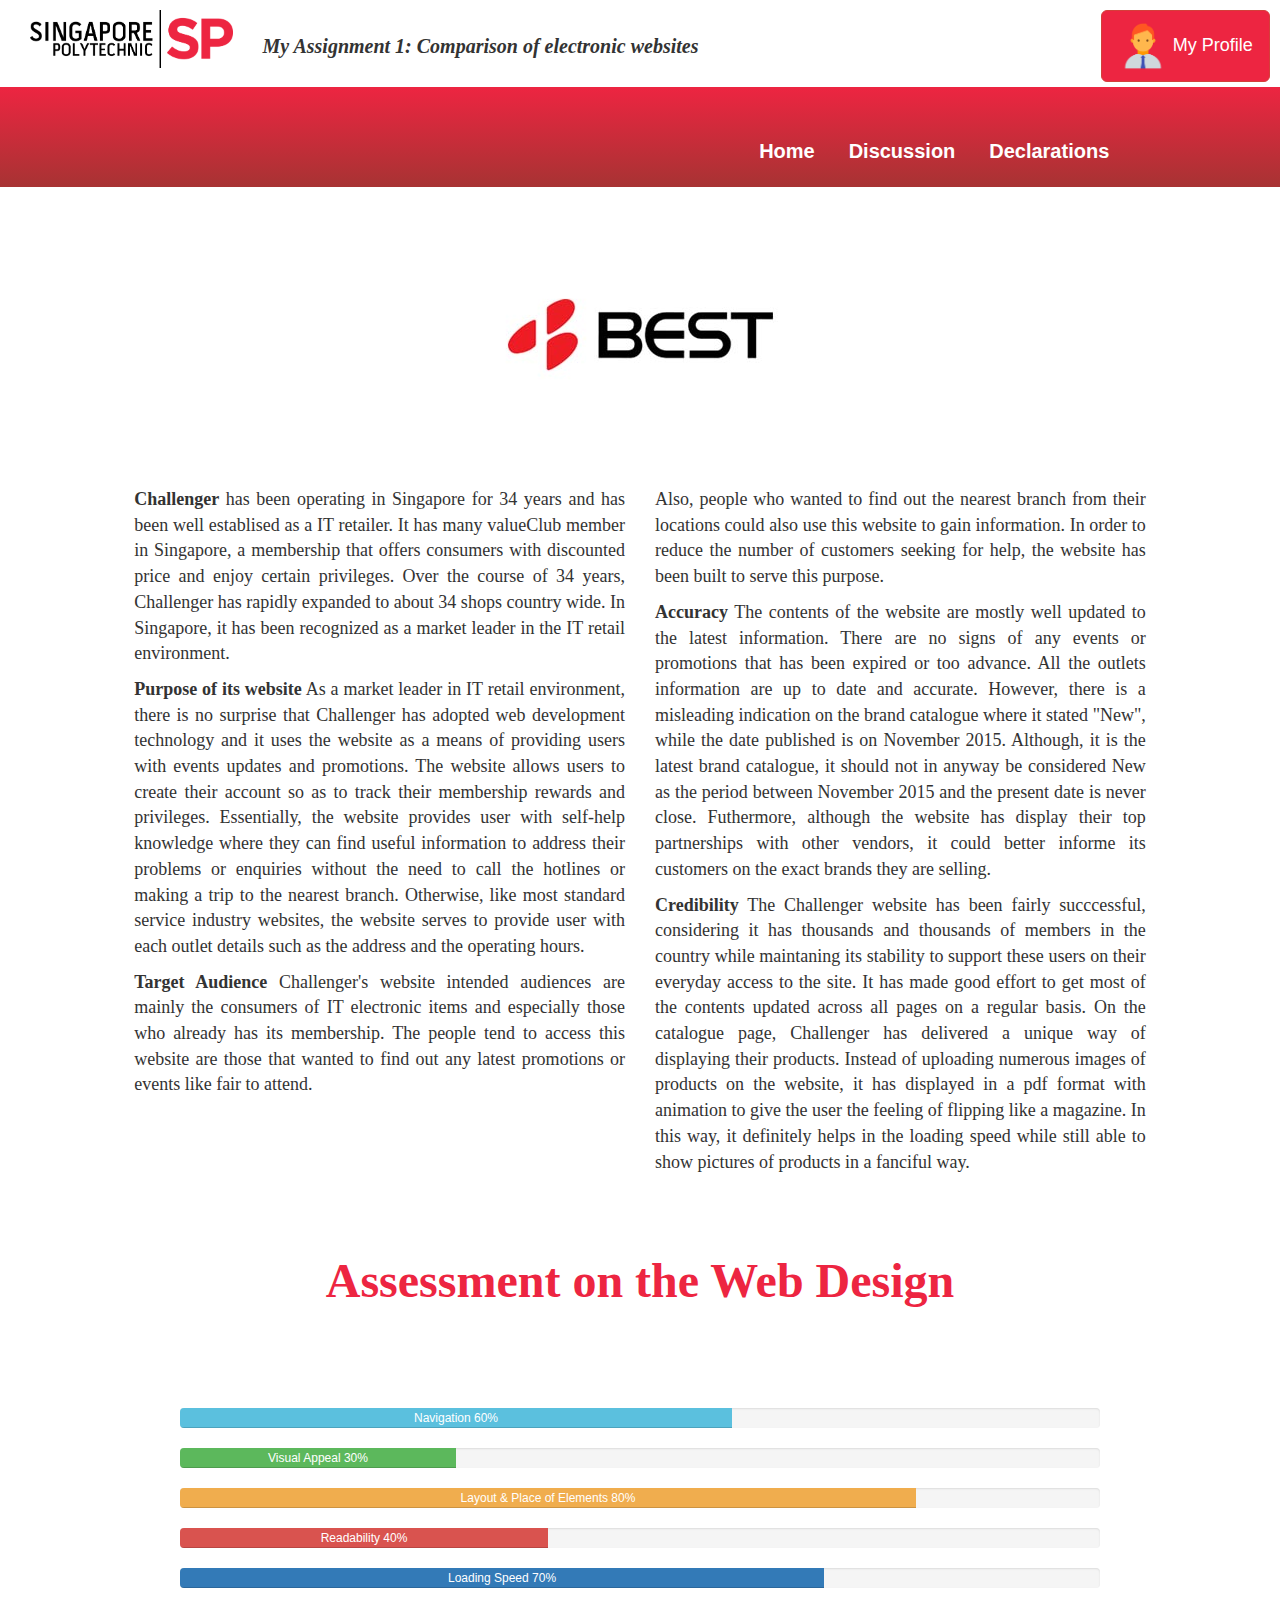
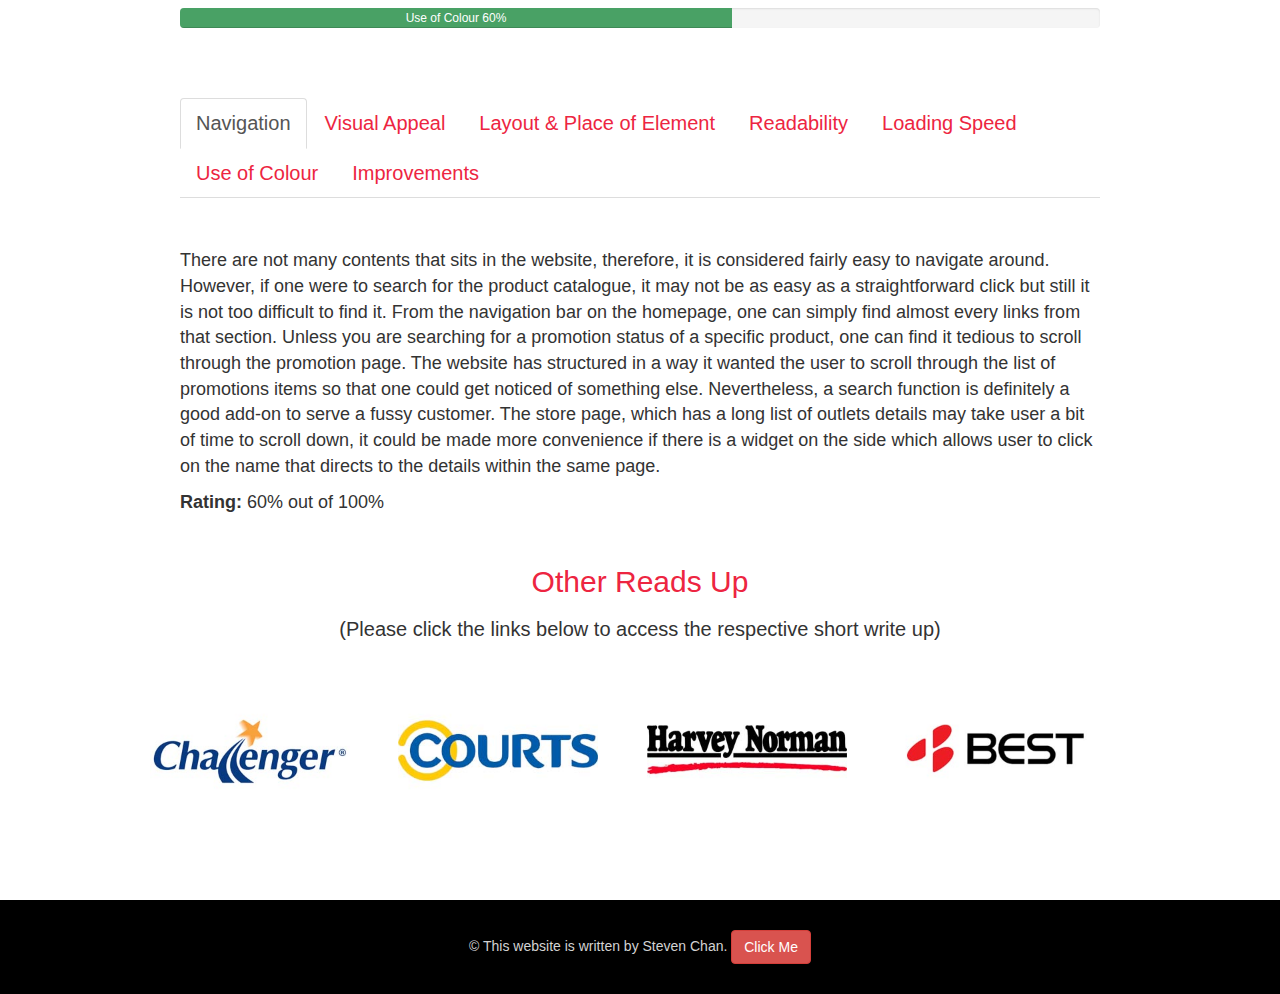
==== BD.html @ c9b4cdcd "Version 1.8" ====
<!DOCTYPE html>
<head>
    <meta charset="utf-8">
    <meta http-equiv="X-UA-Compatible" content="IE=edge">
    <meta name="viewport" content="width=device-width, initial-scale=1">
 <!-- The above 3 meta tags *must* come first in the head; any other head content must come *after* these tags -->
    <title>Project Assignment</title>
    <link rel="stylesheet" href="https://maxcdn.bootstrapcdn.com/bootstrap/3.3.6/css/bootstrap.min.css">
    <link rel="stylesheet" type="text/css" href="css/mystyle.css">
    <script type=text/javascript src="javascript/myscript.js"></script>
    <script src="https://ajax.googleapis.com/ajax/libs/jquery/1.12.2/jquery.min.js"></script>
    <script src="https://maxcdn.bootstrapcdn.com/bootstrap/3.3.6/js/bootstrap.min.js" integrity="sha384-0mSbJDEHialfmuBBQP6A4Qrprq5OVfW37PRR3j5ELqxss1yVqOtnepnHVP9aJ7xS" crossorigin="anonymous"></script>
</head>
<body>
    <!--The Header-->
    <div class="header-container col-xs-10 col-md-9 col-lg-9">
        <div class="col-xs-12 col-md-4 col-lg-3">
            <img src="images/SP-logo.png">
        </div>
        <div class="col-xs-12 col-md-8 col-lg-9">
            <h1>My Assignment 1:  Comparison of electronic websites</h1>
        </div>
    </div>

    <!--Navigation Bar-->
    <div class="nav-nav-bar col-xs-12">
        <div class="nav-align col-lg-7 col-md-6 col-sm-2 col-xs-1"></div>
        <div class="nav-align col-lg-5 col-md-6 col-sm-10 col-xs-11">
            <a href=/index.html>Home</a>
            <a href="/discussion.html">Discussion</a>
            <a href=#>Declarations</a>
        </div>
    </div>

    <!-- Trigger the modal with a button -->
    <button type="button" class="myprofile btn btn-danger btn-lg" data-toggle="modal" data-target="#myModal">
        <img src="images/myprofile.png">
        My Profile
    </button>
    <!-- Modal -->
    <div id="myModal" class="modal fade" role="dialog">
        <div class="modal-dialog">

        <!-- Modal content-->
            <div class="modal-content">
                <div class="modal-header">
                    <button type="button" class="close" data-dismiss="modal">&times;</button>
                    <h2 class="modal-title">My Profile</h2>
                </div>
                <div class="modal-body">
                    <p>Student Name: Steven Chan HuiZheng</p>
                    <p>Student Number: 7251991</p>
                </div>
                <div class="modal-footer">
                    <button type="button" class="btn btn-default" data-dismiss="modal">Close</button>
                </div>
            </div>
        </div>
     </div>


     <div class="subtitle col-xs-12">
         <img src="/images/BD_logo.jpg">
     </div>

     <div class="content-container textalign col-xs-12">
         <div class="content textjustify col-xs-12 col-md-5 col-md-offset-1">
             <p><Strong>Challenger</Strong> has been operating in Singapore for 34 years and has been well establised as a IT retailer. It has many valueClub member in Singapore, a membership that offers consumers
             with discounted price and enjoy certain privileges. Over the course of 34 years, Challenger has rapidly expanded to about 34 shops country wide. In Singapore, it has been recognized as a market leader in
             the IT retail environment.</p>
             <p><Strong>Purpose of its website</Strong> As a market leader in IT retail environment, there is no surprise that Challenger has adopted web development technology and it uses the website as a means of
             providing users with events updates and promotions. The website allows users to create their account so as to track their membership rewards and privileges. Essentially, the website provides user with
             self-help knowledge where they can find useful information to address their problems or enquiries without the need to call the hotlines
             or making a trip to the nearest branch. Otherwise, like most standard service industry websites, the website serves to provide user with each outlet details such as the address and the operating hours.
             <p><Strong>Target Audience</Strong> Challenger's website intended audiences are mainly the consumers of IT electronic items and especially those who already has its membership. The people tend to
             access this website are those that wanted to find out any latest promotions or events like fair to attend.</p>

         </div>
         <div class="content textjustify col-xs-12 col-md-5">
             <p>Also, people who wanted to find out the nearest branch from their locations could also use this
             website to gain information. In order to reduce the number of customers seeking for help, the website has been built to serve this purpose.</p>
             <p><Strong>Accuracy</Strong> The contents of the website are mostly well updated to the latest information. There are no signs of any events or promotions that has been expired or too advance. All the outlets information
             are up to date and accurate. However, there is a misleading indication on the brand catalogue where it stated "New", while the date published is on November 2015. Although, it is the latest brand catalogue,
             it should not in anyway be considered New as the period between November 2015 and the present date is never close. Futhermore, although the website has display their top partnerships with other vendors, it could
             better informe its customers on the exact brands they are selling.
             <p><Strong>Credibility</Strong> The Challenger website has been fairly succcessful, considering it has thousands and thousands of members in the country while maintaning its stability to support these users on their
             everyday access to the site. It has made good effort to get most of the contents updated across all pages on a regular basis. On the catalogue page, Challenger has delivered a unique way of displaying their products.
             Instead of uploading numerous images of products on the website, it has displayed in a pdf format with animation to give the user the feeling of flipping like a magazine. In this way, it definitely helps in the loading
             speed while still able to show pictures of products in a fanciful way. </p>
         </div>
     </div>

     <div class="subtitle col-xs-12">
         <h1>Assessment on the Web Design</h1>
     </div>

     <div class="padding-left padding-right margin-top col-xs-12">
         <div class="progress">
             <div class="progress-bar progress-bar-info" style="width: 60%">Navigation 60%</div>
         </div>

         <div class="progress">
             <div class="progress-bar progress-bar-success" style="width: 30%">Visual Appeal 30%</div>
         </div>

         <div class="progress">
             <div class="progress-bar progress-bar-warning" style="width: 80%">Layout &amp Place of Elements 80%</div>
         </div>

         <div class="progress">
             <div class="progress-bar progress-bar-danger" style="width: 40%">Readability 40%</div>
         </div>

         <div class="progress">
             <div class="progress-bar progress-bar-navyblue" style="width: 70%">Loading Speed 70%</div>
         </div>
         <div class="progress">
             <div class="progress-bar progress-bar-green" style="width: 60%">Use of Colour 60%</div>
         </div>
     </div>

     <div class="padding-left padding-right margin-top col-xs-12">
         <ul class="nav nav-tabs">
             <li class="active"><a href="#navigation" data-toggle="tab">Navigation</a></li>
             <li><a href="#visual" data-toggle="tab">Visual Appeal</a></li>
             <li><a href="#layout" data-toggle="tab">Layout & Place of Element</a></li>
             <li><a href="#readability" data-toggle="tab">Readability</a></li>
             <li><a href="#loading" data-toggle="tab">Loading Speed</a></li>
             <li><a href="#color" data-toggle="tab">Use of Colour</a></li>
             <li><a href="#improvement" data-toggle="tab">Improvements</a></li>
         </ul>
        <div id="myTabContent" class="tab-content">
            <div class="tab-pane margin-top fade active in" id="navigation">
                <p>There are not many contents that sits in the website, therefore, it is considered fairly easy to navigate around.
                However, if one were to search for the product catalogue, it may not be as easy as a straightforward click but still it is not too difficult to find it.
                From the navigation bar on the homepage, one can simply find almost every links from that section. Unless you are searching for a promotion status of a
                specific product, one can find it tedious to scroll through the promotion page. The website has structured in a way it wanted the user to scroll through the
                list of promotions items so that one could get noticed of something else. Nevertheless, a search function is definitely a good add-on to serve a fussy customer.
                The store page, which has a long list of outlets details may take user a bit of time to scroll down, it could be made more convenience if there
                is a widget on the side which allows user to click on the name that directs to the details within the same page.</p>
                <p><Strong>Rating: </Strong>60% out of 100%</p>
            </div>
            <div class="tab-pane margin-top fade" id="visual">
                <p>The visual appeal of the website is pretty dull perhaps due to the corporate color. The idea of the carousel does catch the user's attention, with the promotion
                display spinning off in style. Unfortunately that is as much as it gets, the website in perception looks simple and nothing extraordinary. Perhaps, there is limited images on display to
                bring life to the website. The website may have updated contents but the outlook gives the user that the website is on the verge of being abandon soon with the plain outlook.</p>
                <p><Strong>Rating: </Strong>30% out of 100%</p>
            </div>
            <div class="tab-pane margin-top fade" id="layout">
                <p>The placement of the elements and positioning are great. The whole website looks very clean and well organized. From the header to body and to footer, everything is well aligned. Even the contents within
                each section of the page are well organized. The website is very consistent, with the login section, the header and the footer having the same standard across all its pages.</p>
                <p><Strong>Rating: </Strong>80% out of 100%</p>
            </div>
            <div class="tab-pane margin-top fade" id="readability">
                <p>Most of the contents have a font size too small and may strain the eyes of some elderly users. The font size used in most of the content is 12 pixels with font style of Helvetica Neue. This sizing may seems
                seems approriate for standard documents in microsoft words but the font size used may not be a good match with the font style which in turn makes the wording looks smaller than usual standard.</p>
                <p><Strong>Rating: </Strong>40% out of 100%</p>
            </div>
            <div class="tab-pane margin-top fade" id="loading">
                <p>The loading speed of most of the pages are quite fast and lives well within most users' expections. As mentioned above the average standard of a human tolerance of loading a page is about
                3 or 4 seconds these days and the site has a good record of getting loaded within 2 seconds. There is only a few pages like the one under "Top Partners" going into "Valore", which takes about 4 seconds
                to load, still it is considered within the expectation of a normal user.</p>
                <p><Strong>Rating: </Strong>70% out of 100%</p>
            </div>
            <div class="tab-pane margin-top fade" id="color">
                <p>The website takes credit from the consistent use of corporate colors. However, these colors has inevitably made the website looks dull. The additional colors used for example, the event calendar
                are too contrast with the corporate colors and may seems incompatible. Under promotions, the colors used to display for each item's promotion is outstanding and definitely catches the user's eyes, however,
                it does not go well with the whole website corporate colors. The grey color used on the wordings for most contents is a good idea. Most importantly, it does not hurt the eye of the user with its
                dim color and it certainly matches up with the two corporate colors namely, navy blue and orange.</p>
                <p><Strong>Rating: </Strong>60% out of 100%</p>
            </div>
            <div class="tab-pane margin-top fade" id="improvement">
                <p>In order to beef up the contents, Challenger could consider taking this website further and tranforming it into a ecommerce operation. In this case, there will be more contents and images to load into the website
                and this helps to decorate the website from its simplicity outlook. The font size should definitely increase slightly to give a better visualization for the user to read, or perhaps it could consider
                changing the font style. While the main colors used in the website is most appropriate, adding new colors to the website can be quite difficult to suggest as the colors that are compatible to the
                corporate colours are limited. Perhaps a lighter blue or black color could match up with the corporate colours.</p>
            </div>
        </div>
    </div>

    <div class="subtitle col-xs-12">
        <br>
        <h2 class="spcolor">Other Reads Up</h2>
        <h3>(Please click the links below to access the respective short write up)</h3>
    </div>

    <div class="layout textalign col-xs-12">
        <div class="logo col-xs-12 col-sm-2 col-md-4 col-lg-2">
            <a href="Challenger.html">
                <img src="images/challenger_logo.jpg">
            </a>
        </div>
        <div class="logo col-xs-12 col-sm-2 col-md-4 col-lg-2">
            <a href="Courts.html">
                <img src="images/courts_logo.jpg">
            </a>
        </div>
        <div class="logo col-xs-12 col-sm-2 col-md-4 col-lg-2">
            <a href="Harvey_Norman.html">
                <img src="images/hn_logo.jpg">
            </a>
        </div>
        <div class="logo col-xs-12 col-sm-2 col-md-4 col-lg-2">
            <a href="BD.html">
                <img src="images/BD_logo.jpg">
            </a>
        </div>
    </div>






    <!--Footer-->
    <div class="no-padding col-xs-12">
        <div id="changetotime">&copy This website is written by Steven Chan.
        <button class="btn btn-danger" onClick=checktime()>Click Me</button>
        </div>
    </div>


</body>
</html>
---- css/mystyle.css ----
.header-container {
  float: left;
  padding-top: 10px;
  padding-bottom: 10px;
}

.header-container img {
  width: 100%;
  height: auto;
}

.header-container h1 {
  padding-top: 10px;
  font-size: 30px;
  font-style: italic;
  font-weight: bold;
  text-align: left;
  font-family: "Times New Roman", Times, serif;
}

.myprofile {
  background-color: #ed2541;
  margin-top: 10px;
}

.myprofile img {
  width: 50px;
  height: 50px;
}

.modal-body {
  background-color: #ed2541;
}

.modal-body p {
  font-size: 20px;
  color: white;
  font-family: "Times New Roman", Times, serif;
}

.nav-nav-bar {
  display: block;
  z-index: 1;
  height: 100px;
  background: red;
  /* For browsers that do not support gradients */
  background: -webkit-linear-gradient(#ed2541, #A73333);
  /* For Safari 5.1 to 6.0 */
  background: -o-linear-gradient(#ed2541, #A73333);
  /* For Opera 11.1 to 12.0 */
  background: -moz-linear-gradient(#ed2541, #A73333);
  /* For Firefox 3.6 to 15 */
  background: linear-gradient(#ed2541, #A73333);
  /* Standard syntax */
}

.nav-nav-bar .nav-align {
  margin-top: 50px;
}

.nav-nav-bar .nav-align a {
  font-size: 20px;
  font-weight: bold;
  color: white;
  padding-right: 30px;
}

#myCarousel {
  margin-top: 0px;
  display: block;
  padding-top: 0px;
}

#myCarousel .carousel-indicators li {
  border: 1px solid #ed2541;
}

#myCarousel .carousel-indicators .active {
  background-color: #ed2541;
}

#myCarousel .carousel-inner .item > img {
  width: 100%;
  height: 100%;
  background-size: cover;
}

.layout {
  margin-left: 90px;
}

.layout .box {
  text-align: center;
  display: inline-block;
  padding-left: 0px;
  padding-right: 0px;
  margin-left: 40px;
  margin-right: 40px;
  border: 1px solid lightgrey;
  border-radius: 10px;
  background: white;
  /* For browsers that do not support gradients */
  background: -webkit-linear-gradient(white 40%, #ed2541);
  /* For Safari 5.1 to 6.0 */
  background: -o-linear-gradient(white 40%, #ed2541);
  /* For Opera 11.1 to 12.0 */
  background: -moz-linear-gradient(white 40%, #ed2541);
  /* For Firefox 3.6 to 15 */
  background: linear-gradient(white 40%, #B40A0A);
  /* Standard syntax */
}

.layout .box img {
  text-align: center;
  width: 100%;
  margin-bottom: 10px;
}

.layout .box h3 {
  font-weight: bold;
  text-align: center;
  font-family: "Times New Roman", Times, serif;
  color: black;
}

.layout .box p {
  font-size: 16px;
  color: white;
}

.layout .box a:link {
  color: black;
}

.subtitle {
  text-align: center;
}

.subtitle h1 {
  font-family: calibri;
  margin-bottom: 50px;
  margin-top: 70px;
  font-size: 48px;
  font-weight: bold;
  color: #ed2541;
}

#changetotime {
  padding: 30px;
  text-align: center;
  margin-top: 50px;
  color: lightgrey;
  background: black;
  /* For browsers that do not support gradients */
}

.box-2 {
  margin-top: 20px;
  border: 1px solid lightgrey;
  border-radius: 10px;
  padding-left: 0px;
  padding-right: 0px;
  background: white;
  /* For browsers that do not support gradients */
  background: -webkit-linear-gradient(white 40%, #ed2541);
  /* For Safari 5.1 to 6.0 */
  background: -o-linear-gradient(white 40%, #ed2541);
  /* For Opera 11.1 to 12.0 */
  background: -moz-linear-gradient(white 40%, #ed2541);
  /* For Firefox 3.6 to 15 */
  background: linear-gradient(white 40%, #B40A0A);
  /* Standard syntax */
}

.box-2 a:link {
  color: black;
}

.box-2 h3 {
  color: black;
  font-size: 24px;
  font-weight: bold;
  font-family: "Times New Roman", Times, serif;
}

.box-2 img {
  width: 100%;
  text-align: center;
}

.box-2 p {
  color: white;
  font-size: 16px;
}

.progress-bar-navyblue {
  background-color: navy blue;
}

.progress-bar-green {
  background-color: #49A165;
}

.nav-tabs a {
  color: #ed2541;
  font-size: 20px;
}

.tab-pane {
  font-size: 18px;
}

/*Variable class name*/
.nopadding {
  padding: 0px !important;
}

.spcolor {
  color: #ed2541;
}

.textalign {
  text-align: center;
}

.textjustify {
  text-align: justify;
}

.padding-left {
  padding-left: 180px;
}

.padding-right {
  padding-right: 180px;
}

.margin-top {
  margin-top: 50px;
}

@media screen and (min-width: 320px) {
  .content p {
    font-size: 18px;
    font-family: "Times New Roman", Times, serif;
  }
  .box-2 {
    margin-left: 0px;
  }
  .subtitle h2 {
    font-size: 25px;
  }
  .subtitle h3 {
    font-size: 16px;
  }
  .layout .logo {
    margin-bottom: 20px;
  }
  .text {
    margin-left: 0px;
  }
  .text p {
    text-align: justify;
  }
  .no-padding {
    padding: 0px;
  }
  .nav-nav-bar .nav-align {
    margin-top: 10px;
  }
  .nav-nav-bar .nav-align h1 {
    font-size: 20px;
  }
  .myprofile {
    display: none;
  }
  body {
    background-color: lightgreen;
  }
  .layout {
    margin-left: 0px;
  }
  .layout .box {
    margin-left: 0px;
    margin-bottom: 20px;
  }
}

@media screen and (min-width: 480px) {
  .text p {
    font-size: 16px;
  }
  .nav-nav-bar .nav-align {
    margin-top: 50px;
  }
}

@media screen and (min-width: 768px) {
  .subtitle h2 {
    font-size: 30px;
  }
  .subtitle h3 {
    font-size: 20px;
  }
  .layout .logo {
    margin-left: 20px;
    margin-right: 20px;
    margin-bottom: 0px;
  }
  .layout .logo img {
    width: 200px;
    height: auto;
  }
}

@media screen and (min-width: 1000px) {
  .box-2 {
    margin-left: 310px;
  }
  .header-container h1 {
    font-size: 20px;
    padding-bottom: 10px;
    padding-top: 5px;
  }
  .text {
    padding-left: 0px;
    margin-left: 20px;
  }
  .text h3 {
    margin-bottom: 30px;
  }
  h1 {
    font-size: 30px;
  }
  body {
    background-color: white;
  }
  .layout {
    margin-left: 100px;
  }
  .layout .box {
    margin-bottom: 0px;
  }
  .myprofile {
    display: inline-block;
    margin-left: 8%;
  }
}

@media screen and (min-width: 1200px) {
  .myprofile {
    margin-left: 11%;
  }
  .text {
    margin-left: 120px;
  }
}

@media screen and (min-width: 1300px) {
  .box-2 {
    margin-left: 30%;
  }
  .layout {
    margin-left: 150px;
  }
}

@media screen and (min-width: 1920px) {
  .header-container h1 {
    font-size: 30px;
  }
  .box-2 {
    margin-left: 550px;
  }
  .text {
    margin-left: 50px;
  }
  .myprofile {
    margin-left: 15%;
    margin-top: 25px;
  }
  .layout {
    margin-left: 200px;
  }
}
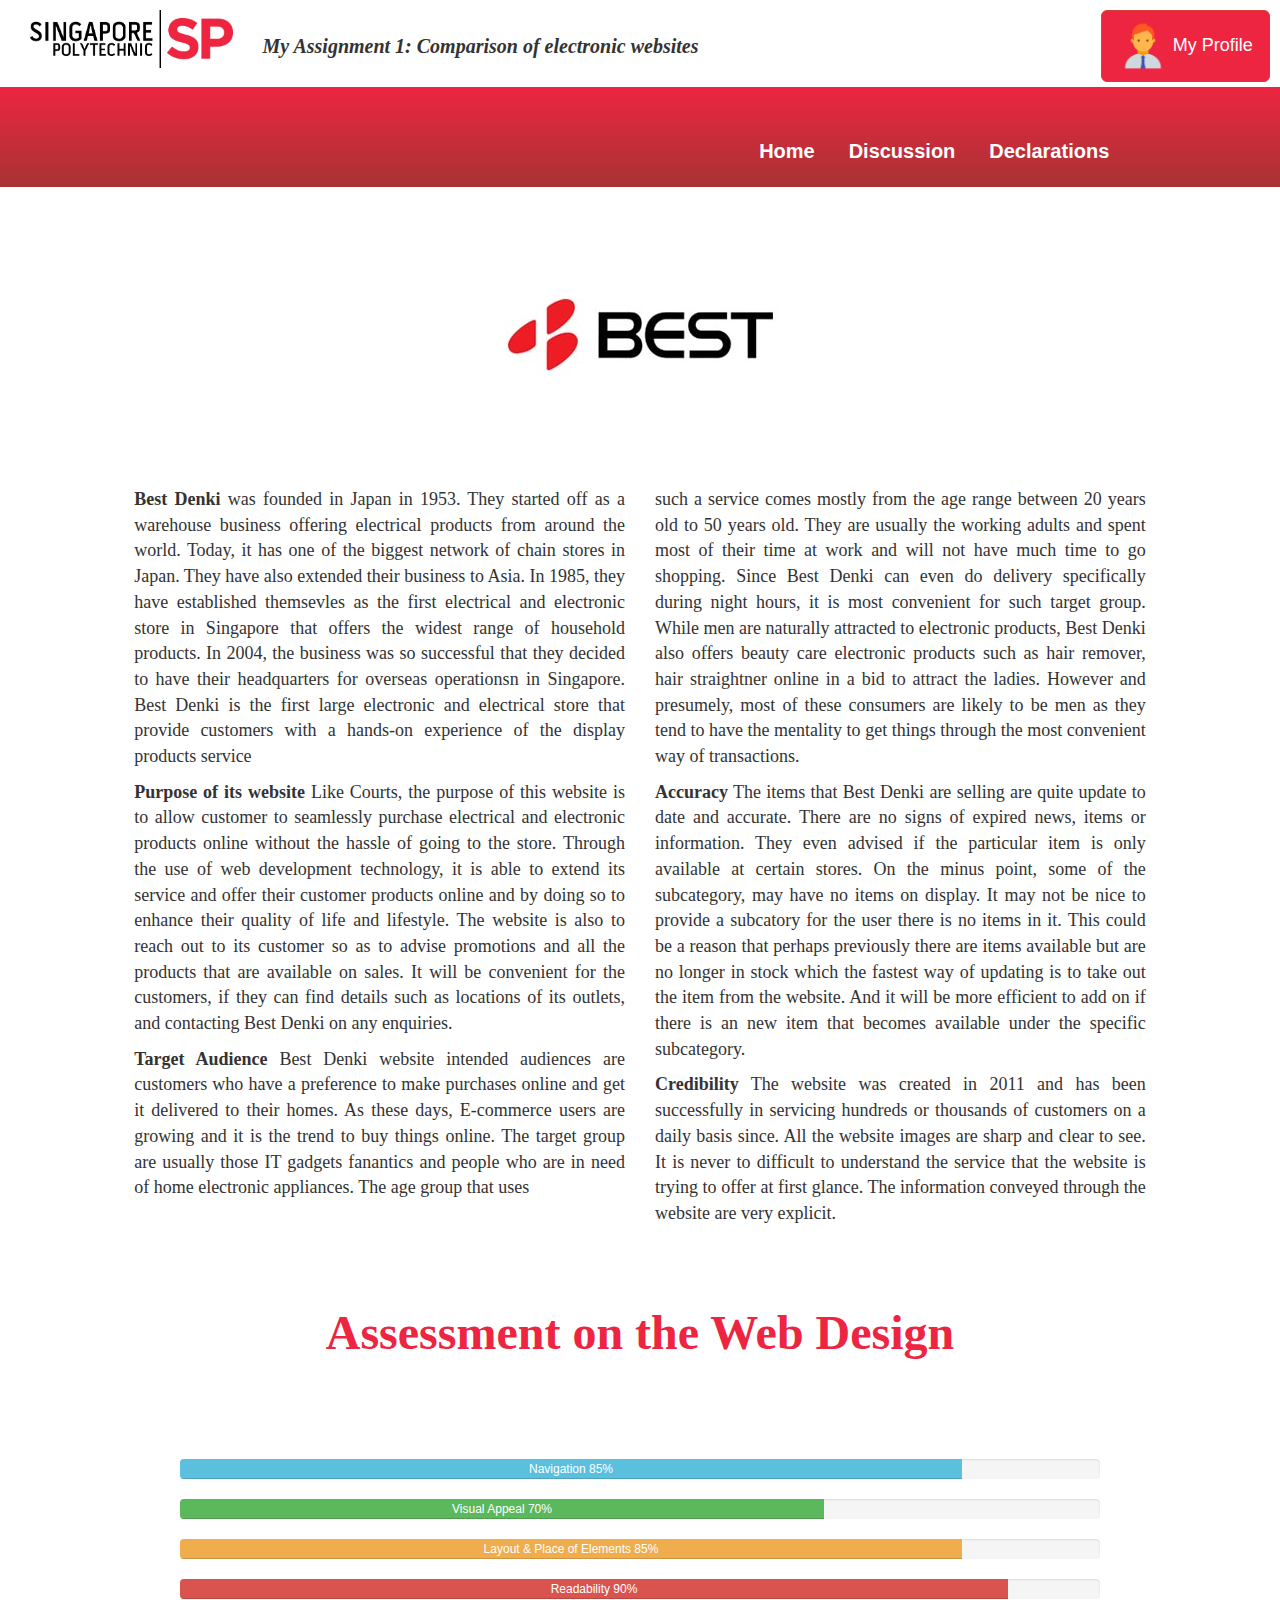
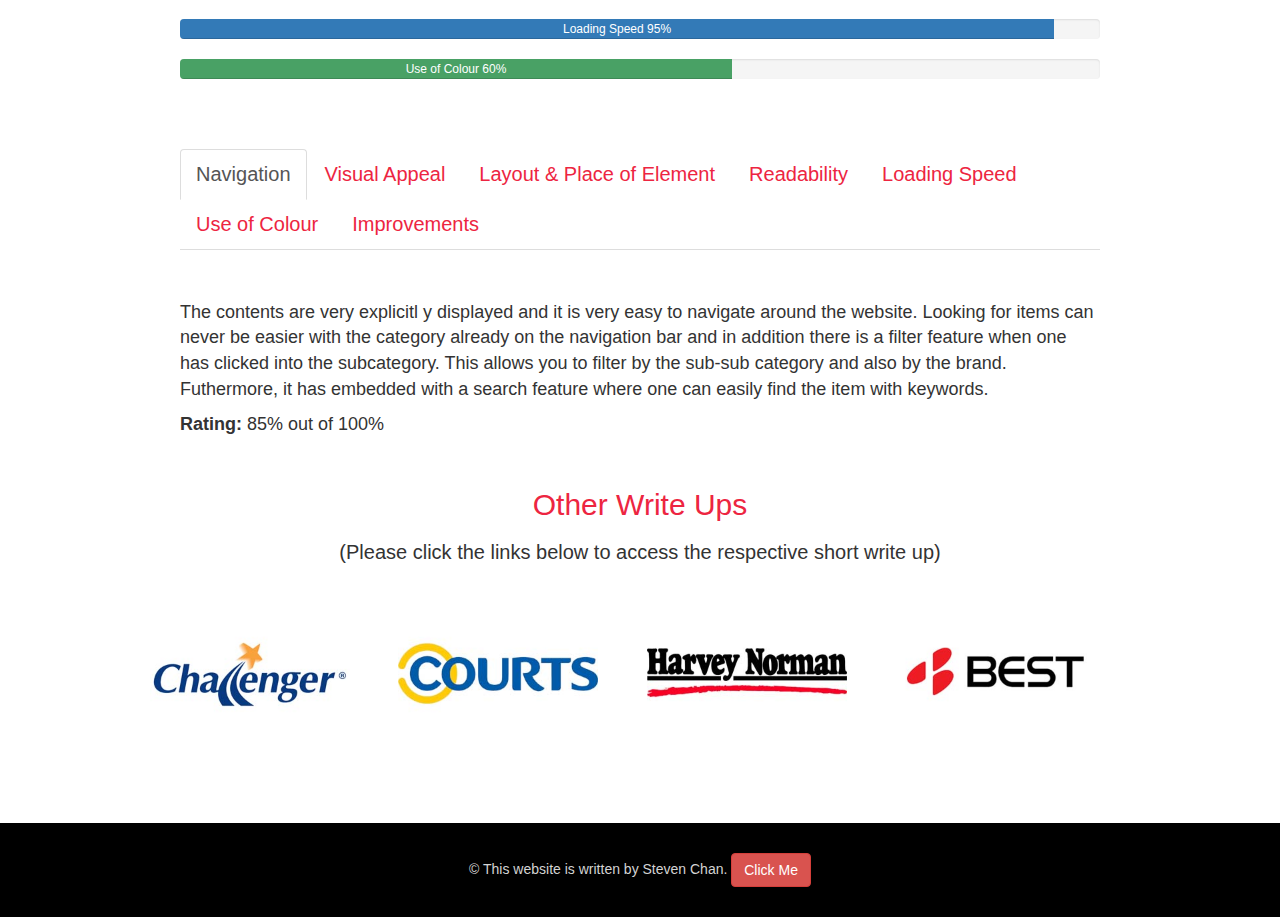
==== commit 91cdff17: "Version 1.8" ====
--- a/BD.html
+++ b/BD.html
@@ -65,28 +65,29 @@
 
      <div class="content-container textalign col-xs-12">
          <div class="content textjustify col-xs-12 col-md-5 col-md-offset-1">
-             <p><Strong>Challenger</Strong> has been operating in Singapore for 34 years and has been well establised as a IT retailer. It has many valueClub member in Singapore, a membership that offers consumers
-             with discounted price and enjoy certain privileges. Over the course of 34 years, Challenger has rapidly expanded to about 34 shops country wide. In Singapore, it has been recognized as a market leader in
-             the IT retail environment.</p>
-             <p><Strong>Purpose of its website</Strong> As a market leader in IT retail environment, there is no surprise that Challenger has adopted web development technology and it uses the website as a means of
-             providing users with events updates and promotions. The website allows users to create their account so as to track their membership rewards and privileges. Essentially, the website provides user with
-             self-help knowledge where they can find useful information to address their problems or enquiries without the need to call the hotlines
-             or making a trip to the nearest branch. Otherwise, like most standard service industry websites, the website serves to provide user with each outlet details such as the address and the operating hours.
-             <p><Strong>Target Audience</Strong> Challenger's website intended audiences are mainly the consumers of IT electronic items and especially those who already has its membership. The people tend to
-             access this website are those that wanted to find out any latest promotions or events like fair to attend.</p>
+             <p><Strong>Best Denki</Strong> was founded in Japan in 1953. They started off as a warehouse business offering electrical products from around the world. Today, it has one of the biggest network of chain
+             stores in Japan. They have also extended their business to Asia. In 1985, they have established themsevles as the first electrical and electronic store in Singapore that offers the widest range of household
+             products. In 2004, the business was so successful that they decided to have their headquarters for overseas operationsn in Singapore. Best Denki is the first large electronic and electrical store that
+             provide customers with a hands-on experience of the display products service </p>
+             <p><Strong>Purpose of its website</Strong> Like Courts, the purpose of this website is to allow customer to seamlessly purchase electrical and electronic products online without the hassle of going to
+             the store. Through the use of web development technology, it is able to extend its service and offer their customer products online and by doing so to enhance their quality of life and lifestyle.
+             The website is also to reach out to its customer so as to advise promotions and all the products that are available on sales. It will be convenient for the customers, if they can find details such
+             as locations of its outlets, and contacting Best Denki on any enquiries.
+             <p><Strong>Target Audience</Strong> Best Denki website intended audiences are customers who have a preference to make purchases online and get it delivered to their homes. As these days, E-commerce
+             users are growing and it is the trend to buy things online. The target group are usually those IT gadgets fanantics and people who are in need of home electronic appliances. The age group that uses</p>
 
          </div>
          <div class="content textjustify col-xs-12 col-md-5">
-             <p>Also, people who wanted to find out the nearest branch from their locations could also use this
-             website to gain information. In order to reduce the number of customers seeking for help, the website has been built to serve this purpose.</p>
-             <p><Strong>Accuracy</Strong> The contents of the website are mostly well updated to the latest information. There are no signs of any events or promotions that has been expired or too advance. All the outlets information
-             are up to date and accurate. However, there is a misleading indication on the brand catalogue where it stated "New", while the date published is on November 2015. Although, it is the latest brand catalogue,
-             it should not in anyway be considered New as the period between November 2015 and the present date is never close. Futhermore, although the website has display their top partnerships with other vendors, it could
-             better informe its customers on the exact brands they are selling.
-             <p><Strong>Credibility</Strong> The Challenger website has been fairly succcessful, considering it has thousands and thousands of members in the country while maintaning its stability to support these users on their
-             everyday access to the site. It has made good effort to get most of the contents updated across all pages on a regular basis. On the catalogue page, Challenger has delivered a unique way of displaying their products.
-             Instead of uploading numerous images of products on the website, it has displayed in a pdf format with animation to give the user the feeling of flipping like a magazine. In this way, it definitely helps in the loading
-             speed while still able to show pictures of products in a fanciful way. </p>
+             <p>such a service comes mostly from the age range between 20 years old to 50 years old. They are usually the working adults and spent most of their time at work and will not have much time to go shopping.
+             Since Best Denki can even do delivery specifically during night hours, it is most convenient for such target group. While men are naturally attracted to electronic products, Best Denki also offers beauty
+             care electronic products such as hair remover, hair straightner online in a bid to attract the ladies. However and presumely, most of these consumers are likely to be men as they tend to have the mentality
+             to get things through the most convenient way of transactions.</p>
+             <p><Strong>Accuracy</Strong> The items that Best Denki are selling are quite update to date and accurate. There are no signs of expired news, items or information. They even advised if the particular item
+             is only available at certain stores. On the minus point, some of the subcategory, may have no items on display. It may not be nice to provide a subcatory for the user there is no items in it. This could be
+             a reason that perhaps previously there are items available but are no longer in stock which the fastest way of updating is to take out the item from the website. And it will be more efficient to add on if
+             there is an new item that becomes available under the specific subcategory.
+             <p><Strong>Credibility</Strong> The website was created in 2011 and has been successfully in servicing hundreds or thousands of customers on a daily basis since. All the website images are sharp and clear
+             to see. It is never to difficult to understand the service that the website is trying to offer at first glance. The information conveyed through the website are very explicit.</p>
          </div>
      </div>
 
@@ -96,23 +97,23 @@
 
      <div class="padding-left padding-right margin-top col-xs-12">
          <div class="progress">
-             <div class="progress-bar progress-bar-info" style="width: 60%">Navigation 60%</div>
-         </div>
-
-         <div class="progress">
-             <div class="progress-bar progress-bar-success" style="width: 30%">Visual Appeal 30%</div>
-         </div>
-
-         <div class="progress">
-             <div class="progress-bar progress-bar-warning" style="width: 80%">Layout &amp Place of Elements 80%</div>
-         </div>
-
-         <div class="progress">
-             <div class="progress-bar progress-bar-danger" style="width: 40%">Readability 40%</div>
-         </div>
-
-         <div class="progress">
-             <div class="progress-bar progress-bar-navyblue" style="width: 70%">Loading Speed 70%</div>
+             <div class="progress-bar progress-bar-info" style="width: 85%">Navigation 85%</div>
+         </div>
+
+         <div class="progress">
+             <div class="progress-bar progress-bar-success" style="width: 70%">Visual Appeal 70%</div>
+         </div>
+
+         <div class="progress">
+             <div class="progress-bar progress-bar-warning" style="width: 85%">Layout &amp Place of Elements 85%</div>
+         </div>
+
+         <div class="progress">
+             <div class="progress-bar progress-bar-danger" style="width: 90%">Readability 90%</div>
+         </div>
+
+         <div class="progress">
+             <div class="progress-bar progress-bar-navyblue" style="width: 95%">Loading Speed 95%</div>
          </div>
          <div class="progress">
              <div class="progress-bar progress-bar-green" style="width: 60%">Use of Colour 60%</div>
@@ -131,42 +132,40 @@
          </ul>
         <div id="myTabContent" class="tab-content">
             <div class="tab-pane margin-top fade active in" id="navigation">
-                <p>There are not many contents that sits in the website, therefore, it is considered fairly easy to navigate around.
-                However, if one were to search for the product catalogue, it may not be as easy as a straightforward click but still it is not too difficult to find it.
-                From the navigation bar on the homepage, one can simply find almost every links from that section. Unless you are searching for a promotion status of a
-                specific product, one can find it tedious to scroll through the promotion page. The website has structured in a way it wanted the user to scroll through the
-                list of promotions items so that one could get noticed of something else. Nevertheless, a search function is definitely a good add-on to serve a fussy customer.
-                The store page, which has a long list of outlets details may take user a bit of time to scroll down, it could be made more convenience if there
-                is a widget on the side which allows user to click on the name that directs to the details within the same page.</p>
-                <p><Strong>Rating: </Strong>60% out of 100%</p>
+                <p>The contents are very explicitl y displayed and it is very easy to navigate around the website. Looking for items can never be easier with the category already on the navigation bar and in addition
+                there is a filter feature when one has clicked into the subcategory. This allows you to filter by the sub-sub category and also by the brand. Futhermore, it has embedded with a search feature where
+                one can easily find the item with keywords.</p>
+                <p><Strong>Rating: </Strong>85% out of 100%</p>
             </div>
             <div class="tab-pane margin-top fade" id="visual">
-                <p>The visual appeal of the website is pretty dull perhaps due to the corporate color. The idea of the carousel does catch the user's attention, with the promotion
-                display spinning off in style. Unfortunately that is as much as it gets, the website in perception looks simple and nothing extraordinary. Perhaps, there is limited images on display to
-                bring life to the website. The website may have updated contents but the outlook gives the user that the website is on the verge of being abandon soon with the plain outlook.</p>
-                <p><Strong>Rating: </Strong>30% out of 100%</p>
+                <p>This is definitely one of the better electronic websites than the others. The outlook is fresh and sharp, and it never came close to looking complicated despite so many products that the website
+                are selling. The website is very sucessful in digesting a complicated system into a simple yet still able to display a good standard level of visual outlook. The carousel stretches to the same width of
+                navigation bar provides a better visual outlook. While advertising news, it beautify the website at the same time which is a win win situation and a plus point.</p>
+                <p><Strong>Rating: </Strong>70% out of 100%</p>
             </div>
             <div class="tab-pane margin-top fade" id="layout">
-                <p>The placement of the elements and positioning are great. The whole website looks very clean and well organized. From the header to body and to footer, everything is well aligned. Even the contents within
-                each section of the page are well organized. The website is very consistent, with the login section, the header and the footer having the same standard across all its pages.</p>
-                <p><Strong>Rating: </Strong>80% out of 100%</p>
+                <p>Despite the top that gives you a feeling of being out of place, it is not argubly wrong to have this kind of layout. Most of the time the login button is located at the top right hand corner and
+                logo is on the extreme right side. This website is exactly the opposite of that. The reason why the logo should be on the right is because, human eyes scan from left to right and it usually register
+                the first thing they saw. For advertising the company, it is important that the users know the company before anything else. Still it is a unique way to display on the opposite end, as in general,
+                human eyes read from top to bottom, hence it is no big issue that the logo is located on the right. And instead, the different way of doing this could catch the user's attention. Otherwise, all the
+                elements are very well organized and everything is well aligned. This website depicts a very neat and clean outlook through the placing and organizing of its elements.</p>
+                <p><Strong>Rating: </Strong>85% out of 100%</p>
             </div>
             <div class="tab-pane margin-top fade" id="readability">
-                <p>Most of the contents have a font size too small and may strain the eyes of some elderly users. The font size used in most of the content is 12 pixels with font style of Helvetica Neue. This sizing may seems
-                seems approriate for standard documents in microsoft words but the font size used may not be a good match with the font style which in turn makes the wording looks smaller than usual standard.</p>
-                <p><Strong>Rating: </Strong>40% out of 100%</p>
+                <p>The website mostly uses 14 pixels and the font style of arial on its content. With the help of bold, caption and short wordings, it allows user to have a better readability than most sites. The images are
+                define and they have limit the number of items displayed on the homepage which has made the website easier to look at. Some of the wordings where it most concerns the customer such as pricing has much
+                bigger fonts. This helps the user efficiently when reading the contents of the website. </p>
+                <p><Strong>Rating: </Strong>90% out of 100%</p>
             </div>
             <div class="tab-pane margin-top fade" id="loading">
-                <p>The loading speed of most of the pages are quite fast and lives well within most users' expections. As mentioned above the average standard of a human tolerance of loading a page is about
-                3 or 4 seconds these days and the site has a good record of getting loaded within 2 seconds. There is only a few pages like the one under "Top Partners" going into "Valore", which takes about 4 seconds
-                to load, still it is considered within the expectation of a normal user.</p>
-                <p><Strong>Rating: </Strong>70% out of 100%</p>
+                <p>The loading speed for most of the pages has a record of 1 to 1.5 seconds which is very impressive. This will give an advantage over other E-commerce websites as it is faster to browse around and
+                have almost no waiting time. Humans are naturally impatient and with a loading speed so fast, it certainly entice the users to have a preference to their website.</p>
+                <p><Strong>Rating: </Strong>95% out of 100%</p>
             </div>
             <div class="tab-pane margin-top fade" id="color">
-                <p>The website takes credit from the consistent use of corporate colors. However, these colors has inevitably made the website looks dull. The additional colors used for example, the event calendar
-                are too contrast with the corporate colors and may seems incompatible. Under promotions, the colors used to display for each item's promotion is outstanding and definitely catches the user's eyes, however,
-                it does not go well with the whole website corporate colors. The grey color used on the wordings for most contents is a good idea. Most importantly, it does not hurt the eye of the user with its
-                dim color and it certainly matches up with the two corporate colors namely, navy blue and orange.</p>
+                <p>The primary color use of this website is the corporate red color. This is a golden rule for web designing. With the addition of a little gradient color (a good mix of white and red) has a good
+                effect in making the website looks lively. The white color wording on the red or black background color is a good choice. It is easier for the user to read and is compatible with the two bkacground
+                colors used.</p>
                 <p><Strong>Rating: </Strong>60% out of 100%</p>
             </div>
             <div class="tab-pane margin-top fade" id="improvement">
@@ -180,7 +179,7 @@
 
     <div class="subtitle col-xs-12">
         <br>
-        <h2 class="spcolor">Other Reads Up</h2>
+        <h2 class="spcolor">Other Write Ups</h2>
         <h3>(Please click the links below to access the respective short write up)</h3>
     </div>
 
--- a/css/mystyle.css
+++ b/css/mystyle.css
@@ -240,6 +240,12 @@
 }
 
 @media screen and (min-width: 320px) {
+  .padding-left {
+    padding-left: 30px;
+  }
+  .padding-right {
+    padding-right: 30px;
+  }
   .content p {
     font-size: 18px;
     font-family: "Times New Roman", Times, serif;
@@ -275,7 +281,7 @@
     display: none;
   }
   body {
-    background-color: lightgreen;
+    background-color: cyan;
   }
   .layout {
     margin-left: 0px;
@@ -313,7 +319,26 @@
   }
 }
 
+@media screen and (min-width: 990px) {
+  .padding-left {
+    padding-left: 180px;
+  }
+  .padding-right {
+    padding-right: 180px;
+  }
+  .layout .logo {
+    margin-left: 100px;
+    margin-right: 20px;
+    margin-bottom: 0px;
+  }
+}
+
 @media screen and (min-width: 1000px) {
+  .layout .logo {
+    margin-left: 20px;
+    margin-right: 50px;
+    margin-bottom: 0px;
+  }
   .box-2 {
     margin-left: 310px;
   }
@@ -348,6 +373,11 @@
 }
 
 @media screen and (min-width: 1200px) {
+  .layout .logo {
+    margin-left: 20px;
+    margin-right: 20px;
+    margin-bottom: 0px;
+  }
   .myprofile {
     margin-left: 11%;
   }
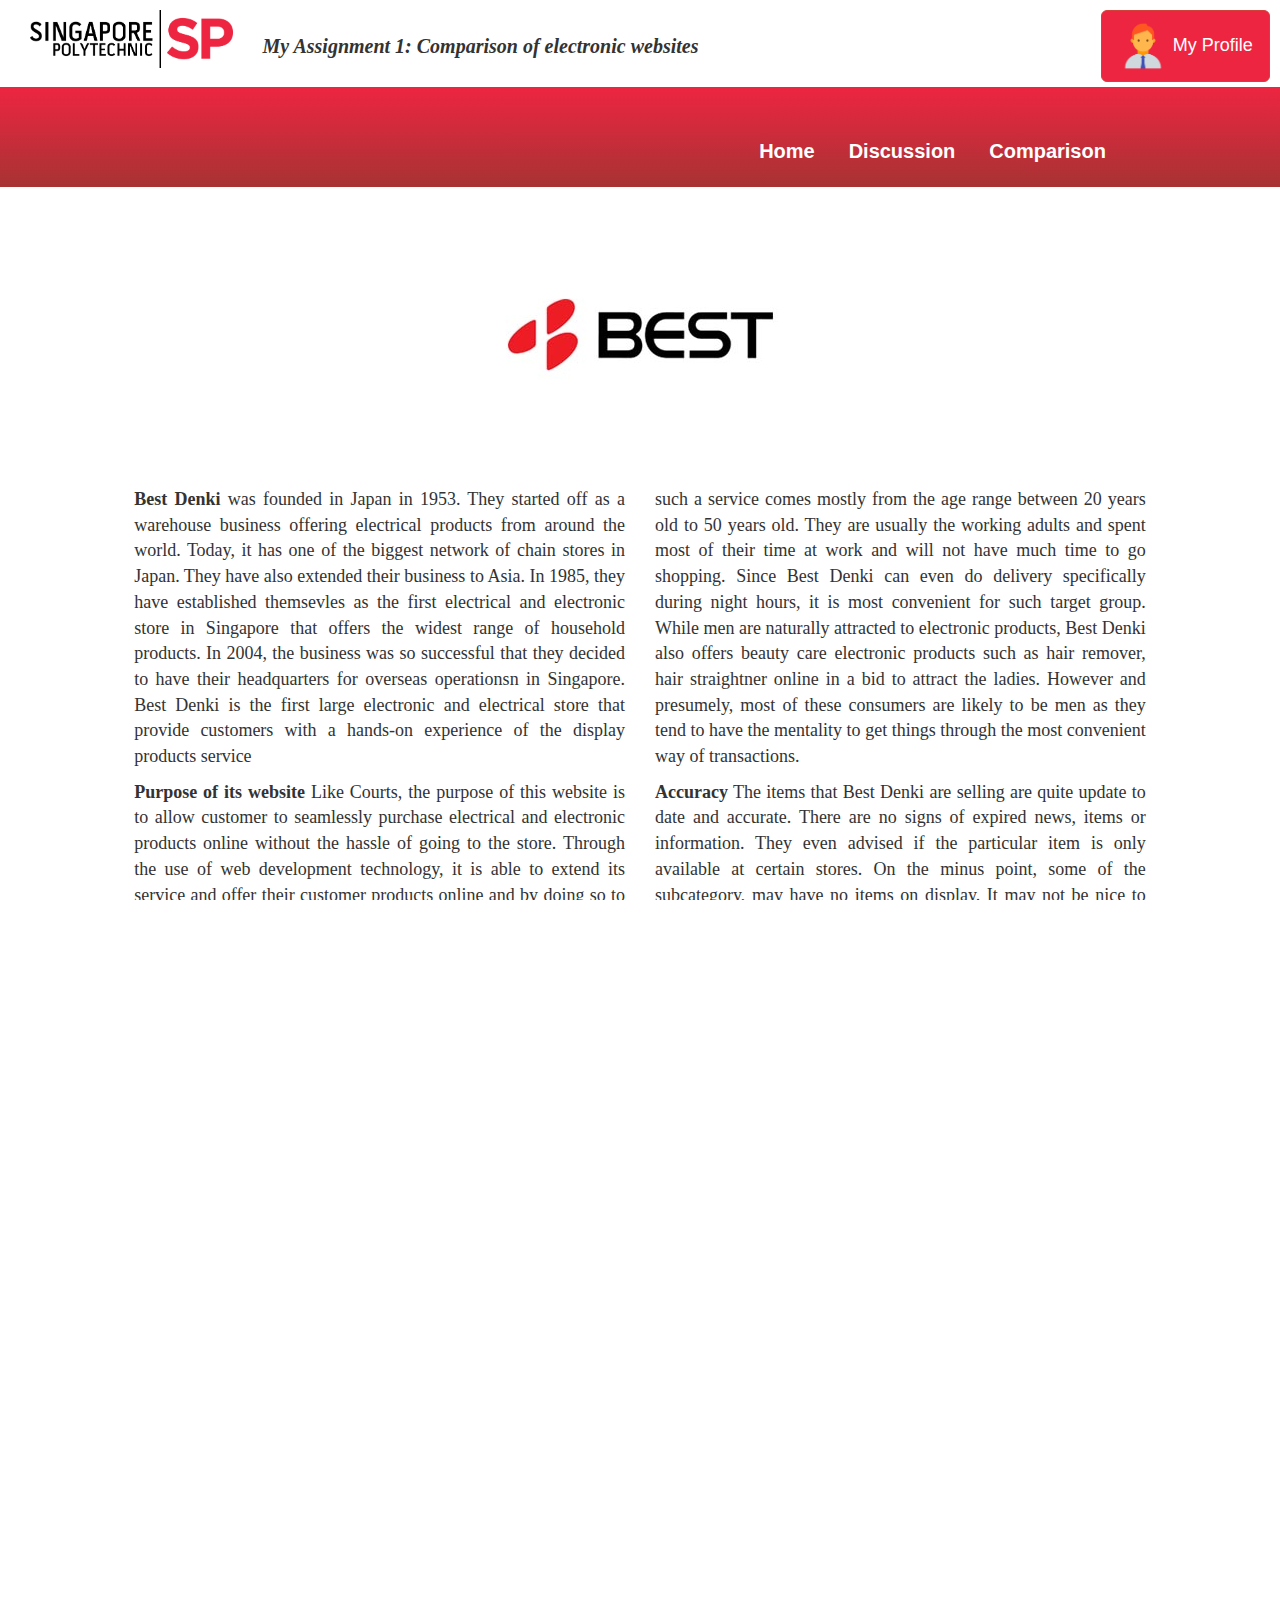
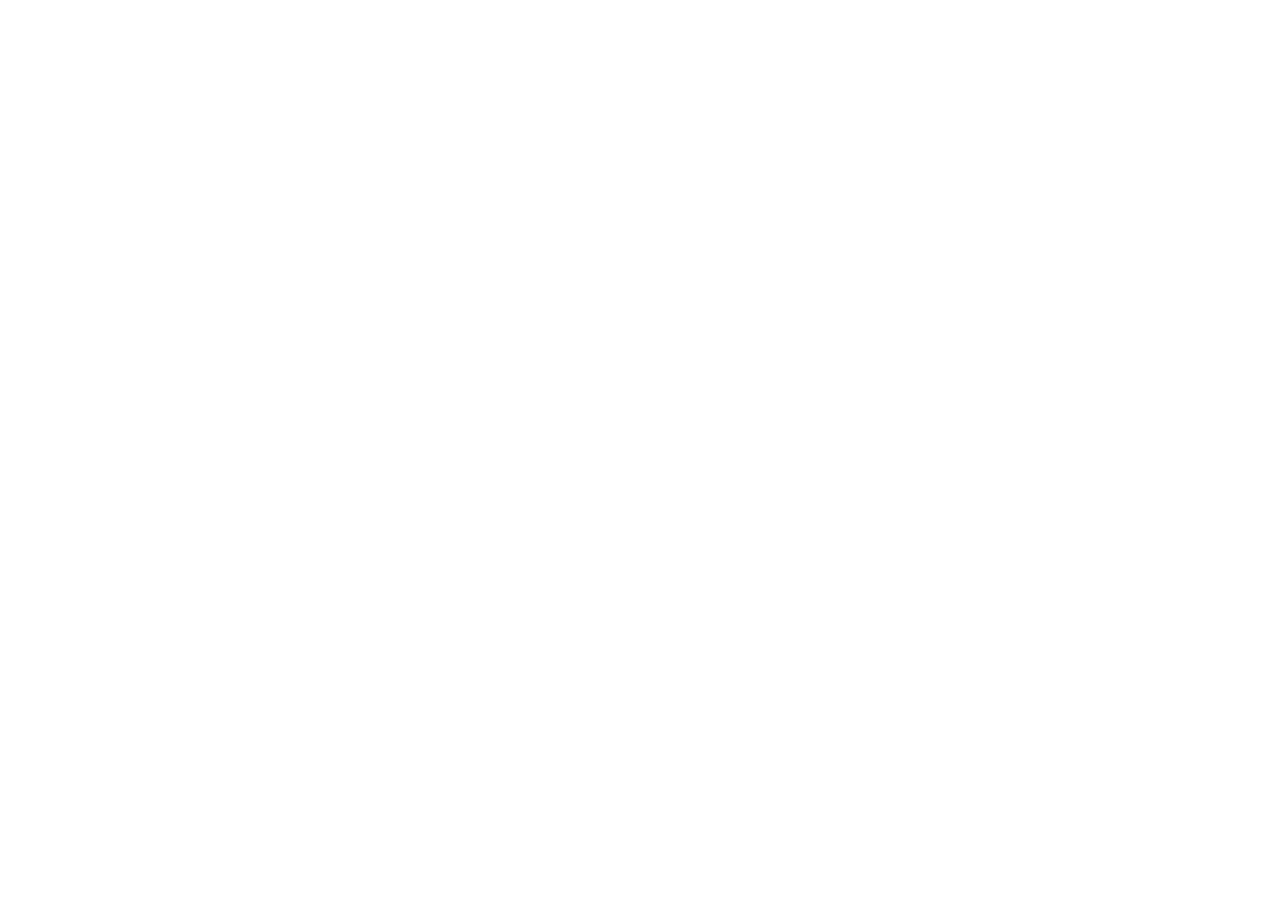
==== commit 936869bf: "Version 1.9" ====
--- a/BD.html
+++ b/BD.html
@@ -26,9 +26,9 @@
     <div class="nav-nav-bar col-xs-12">
         <div class="nav-align col-lg-7 col-md-6 col-sm-2 col-xs-1"></div>
         <div class="nav-align col-lg-5 col-md-6 col-sm-10 col-xs-11">
-            <a href=/index.html>Home</a>
-            <a href="/discussion.html">Discussion</a>
-            <a href=#>Declarations</a>
+            <a href=index.html>Home</a>
+            <a href="discussion.html">Discussion</a>
+            <a href="Comparison.html">Comparison</a>
         </div>
     </div>
 
--- a/css/mystyle.css
+++ b/css/mystyle.css
@@ -1,3 +1,15 @@
+html, body {
+  width: 100%;
+  height: 100%;
+  margin: 0px;
+  padding: 0px;
+  overflow-x: hidden;
+}
+
+.container {
+  width: 1024px;
+}
+
 .header-container {
   float: left;
   padding-top: 10px;
@@ -210,6 +222,37 @@
   font-size: 18px;
 }
 
+.table-spacing {
+  background-color: black;
+  color: white;
+}
+
+table, th, td {
+  border: 1px solid lightgrey;
+  padding: 20px;
+}
+
+table td {
+  text-align: center;
+}
+
+table img {
+  width: 50px;
+  height: auto;
+}
+
+.panel-body a {
+  color: grey;
+}
+
+.fix {
+  top: 330px;
+  width: 25%;
+  max-height: 500px;
+  position: fixed;
+  z-index: 1;
+}
+
 /*Variable class name*/
 .nopadding {
   padding: 0px !important;
@@ -240,6 +283,138 @@
 }
 
 @media screen and (min-width: 320px) {
+  .chartspacing {
+    padding-left: 20px;
+    padding-right: 160px;
+  }
+  .chartspacing .chart1 {
+    border: 1px solid lightgrey;
+    height: 300px;
+    padding: 0px;
+    font-size: 18px;
+    color: white;
+    font-weight: bold;
+  }
+  .chartspacing .chart1 .figure1 {
+    height: 180px;
+    background-color: blue;
+    margin-top: 120px;
+  }
+  .chartspacing .chart1 .figure2 {
+    height: 240px;
+    background-color: red;
+    margin-top: 60px;
+  }
+  .chartspacing .chart1 .figure3 {
+    height: 100px;
+    background-color: orange;
+    margin-top: 199px;
+  }
+  .chartspacing .chart1 .figure4 {
+    height: 255px;
+    background-color: green;
+    margin-top: 45px;
+  }
+  .chartspacing .chart1 .figureVA1 {
+    height: 90px;
+    background-color: blue;
+    margin-top: 210px;
+  }
+  .chartspacing .chart1 .figureVA2 {
+    height: 105px;
+    background-color: red;
+    margin-top: 195px;
+  }
+  .chartspacing .chart1 .figureVA3 {
+    height: 100px;
+    background-color: orange;
+    margin-top: 199px;
+  }
+  .chartspacing .chart1 .figureVA4 {
+    height: 210px;
+    background-color: green;
+    margin-top: 90px;
+  }
+  .chartspacing .chart1 .figureLP1 {
+    height: 240px;
+    background-color: blue;
+    margin-top: 60px;
+  }
+  .chartspacing .chart1 .figureLP2 {
+    height: 195px;
+    background-color: red;
+    margin-top: 105px;
+  }
+  .chartspacing .chart1 .figureLP3 {
+    height: 100px;
+    background-color: orange;
+    margin-top: 199px;
+  }
+  .chartspacing .chart1 .figureLP4 {
+    height: 255px;
+    background-color: green;
+    margin-top: 45px;
+  }
+  .chartspacing .chart1 .figureR1 {
+    height: 120px;
+    background-color: blue;
+    margin-top: 180px;
+  }
+  .chartspacing .chart1 .figureR2 {
+    height: 210px;
+    background-color: red;
+    margin-top: 90px;
+  }
+  .chartspacing .chart1 .figureR3 {
+    height: 100px;
+    background-color: orange;
+    margin-top: 199px;
+  }
+  .chartspacing .chart1 .figureR4 {
+    height: 270px;
+    background-color: green;
+    margin-top: 30px;
+  }
+  .chartspacing .chart1 .figureLS1 {
+    height: 210px;
+    background-color: blue;
+    margin-top: 90px;
+  }
+  .chartspacing .chart1 .figureLS2 {
+    height: 240px;
+    background-color: red;
+    margin-top: 60px;
+  }
+  .chartspacing .chart1 .figureLS3 {
+    height: 100px;
+    background-color: orange;
+    margin-top: 199px;
+  }
+  .chartspacing .chart1 .figureLS4 {
+    height: 285px;
+    background-color: green;
+    margin-top: 15px;
+  }
+  .chartspacing .chart1 .figureC1 {
+    height: 180px;
+    background-color: blue;
+    margin-top: 120px;
+  }
+  .chartspacing .chart1 .figureC2 {
+    height: 210px;
+    background-color: red;
+    margin-top: 90px;
+  }
+  .chartspacing .chart1 .figureC3 {
+    height: 100px;
+    background-color: orange;
+    margin-top: 199px;
+  }
+  .chartspacing .chart1 .figureC4 {
+    height: 210px;
+    background-color: green;
+    margin-top: 90px;
+  }
   .padding-left {
     padding-left: 30px;
   }
@@ -334,6 +509,18 @@
 }
 
 @media screen and (min-width: 1000px) {
+  .fix {
+    width: 25%;
+  }
+  .comparison-container {
+    float: right;
+  }
+  .shift-spacing {
+    margin-left: 220px;
+  }
+  .table-container {
+    margin-left: 0px;
+  }
   .layout .logo {
     margin-left: 20px;
     margin-right: 50px;
@@ -373,6 +560,17 @@
 }
 
 @media screen and (min-width: 1200px) {
+  .fix {
+    width: 20%;
+    margin-left: 30px;
+  }
+  .chartspacing {
+    padding-left: 135px;
+    padding-right: 60px;
+  }
+  .table-container {
+    margin-left: 120px;
+  }
   .layout .logo {
     margin-left: 20px;
     margin-right: 20px;
